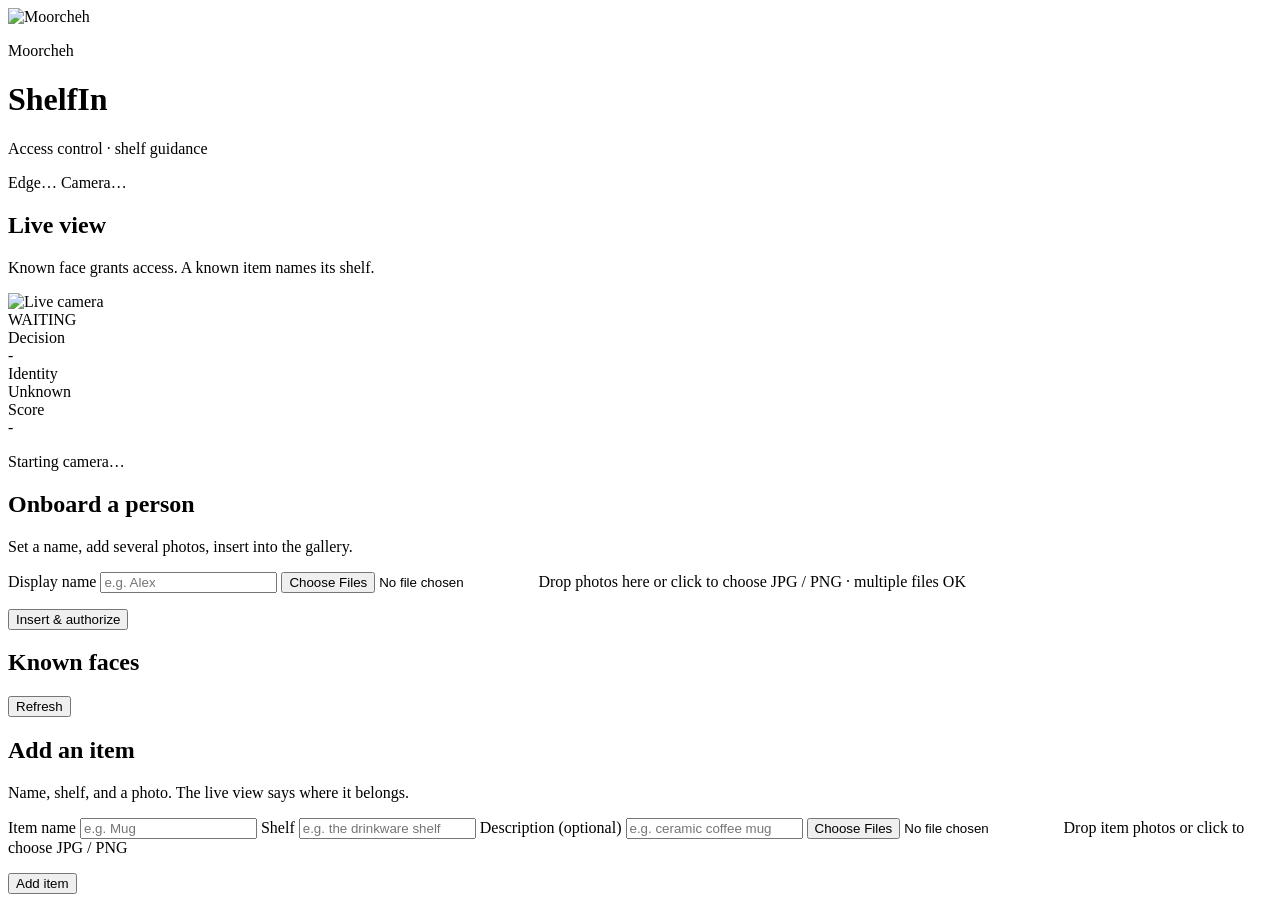
==== access_app/static/index.html @ 7ddf2696 "Add ShelfIn app content: access control and shelf guidance on Ventuno Q. Co-authored-by: Cursor <cur" ====
<!DOCTYPE html>
<html lang="en">
<head>
  <meta charset="UTF-8" />
  <meta name="viewport" content="width=device-width, initial-scale=1" />
  <title>ShelfIn</title>
  <link rel="preconnect" href="https://fonts.googleapis.com" />
  <link rel="preconnect" href="https://fonts.gstatic.com" crossorigin />
  <link href="https://fonts.googleapis.com/css2?family=IBM+Plex+Sans:wght@400;500;600;700&family=IBM+Plex+Mono:wght@500;600&display=swap" rel="stylesheet" />
  <link rel="stylesheet" href="/static/styles.css" />
  <link rel="icon" href="/static/brand/moorcheh-logo.png" type="image/png" />
</head>
<body>
  <div class="app">
    <header class="top">
      <div class="brand">
        <img class="brand-logo" src="/static/brand/moorcheh-logo.png" alt="Moorcheh" width="48" height="48" />
        <div>
          <p class="brand-name">Moorcheh</p>
          <h1>ShelfIn</h1>
          <p class="sub">Access control · shelf guidance</p>
        </div>
      </div>
      <div class="meta" id="meta">
        <span id="edgePill" class="pill">Edge…</span>
        <span id="camPill" class="pill">Camera…</span>
      </div>
    </header>

    <main class="grid">
      <section class="panel live">
        <div class="panel-head">
          <h2>Live view</h2>
          <p>Known face grants access. A known item names its shelf.</p>
        </div>
        <div class="viewport">
          <img id="stream" src="/api/stream" alt="Live camera" />
          <div id="gateOverlay" class="gate-overlay waiting" aria-live="polite">
            <div id="banner" class="banner waiting">WAITING</div>
          </div>
        </div>
        <div class="status-row">
          <div>
            <div class="label">Decision</div>
            <div id="decision" class="decision">-</div>
          </div>
          <div>
            <div class="label">Identity</div>
            <div id="identity" class="mono">Unknown</div>
          </div>
          <div>
            <div class="label">Score</div>
            <div id="score" class="mono">-</div>
          </div>
        </div>
        <p id="message" class="message">Starting camera…</p>
      </section>

      <section class="panel onboard">
        <div class="panel-head">
          <h2>Onboard a person</h2>
          <p>Set a name, add several photos, insert into the gallery.</p>
        </div>
        <form id="enrollForm">
          <label>
            Display name
            <input id="personName" name="name" type="text" placeholder="e.g. Alex" required maxlength="64" autocomplete="off" />
          </label>
          <label class="drop" id="dropZone">
            <input id="photoInput" name="photos" type="file" accept="image/*" multiple required />
            <span id="dropText">Drop photos here or click to choose</span>
            <span class="hint">JPG / PNG · multiple files OK</span>
          </label>
          <ul id="fileList" class="file-list"></ul>
          <button type="submit" id="enrollBtn">Insert &amp; authorize</button>
          <p id="enrollMsg" class="enroll-msg" hidden></p>
        </form>

        <div class="panel-head gallery-head">
          <h2>Known faces</h2>
          <button type="button" id="refreshFaces" class="ghost">Refresh</button>
        </div>
        <ul id="peopleList" class="people"></ul>

        <div class="panel-head gallery-head">
          <h2>Add an item</h2>
          <p>Name, shelf, and a photo. The live view says where it belongs.</p>
        </div>
        <form id="objectForm">
          <label>
            Item name
            <input id="itemName" name="name" type="text" placeholder="e.g. Mug" required maxlength="64" autocomplete="off" />
          </label>
          <label>
            Shelf
            <input id="itemShelf" name="shelf" type="text" placeholder="e.g. the drinkware shelf" required maxlength="64" autocomplete="off" />
          </label>
          <label>
            Description (optional)
            <input id="itemDescription" name="description" type="text" placeholder="e.g. ceramic coffee mug" maxlength="64" autocomplete="off" />
          </label>
          <label class="drop" id="itemDrop">
            <input id="itemPhotos" name="photos" type="file" accept="image/*" multiple required />
            <span id="itemDropText">Drop item photos or click to choose</span>
            <span class="hint">JPG / PNG</span>
          </label>
          <ul id="itemFileList" class="file-list"></ul>
          <button type="submit" id="itemBtn">Add item</button>
          <p id="itemMsg" class="enroll-msg" hidden></p>
        </form>
        <ul id="itemList" class="people"></ul>
      </section>
    </main>
  </div>
  <script src="/static/app.js"></script>
</body>
</html>
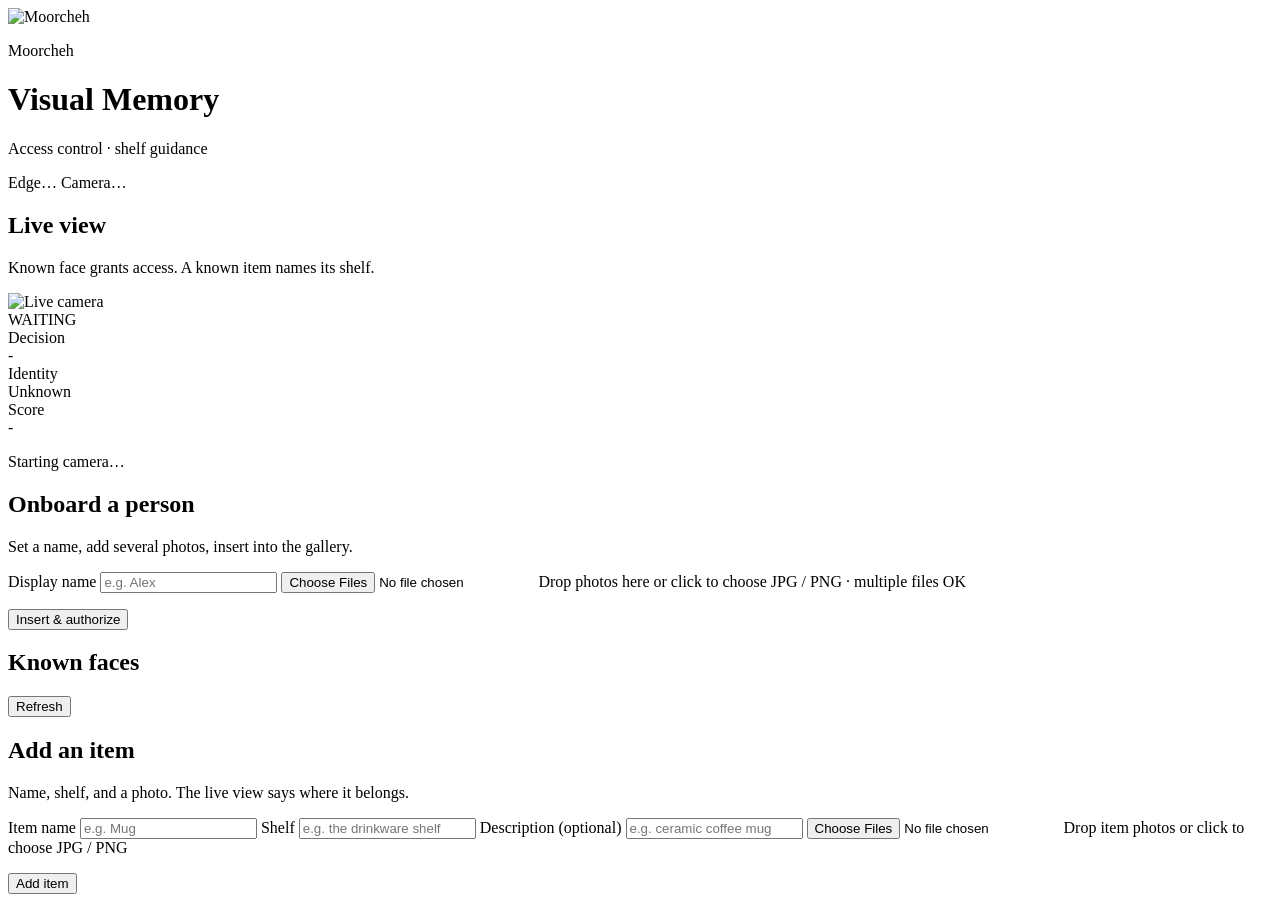
==== commit c6408421: "Rename project from ShelfIn to Visual Memory, updating documentation, scripts, and code references a" ====
--- a/access_app/static/index.html
+++ b/access_app/static/index.html
@@ -3,7 +3,7 @@
 <head>
   <meta charset="UTF-8" />
   <meta name="viewport" content="width=device-width, initial-scale=1" />
-  <title>ShelfIn</title>
+  <title>Visual Memory</title>
   <link rel="preconnect" href="https://fonts.googleapis.com" />
   <link rel="preconnect" href="https://fonts.gstatic.com" crossorigin />
   <link href="https://fonts.googleapis.com/css2?family=IBM+Plex+Sans:wght@400;500;600;700&family=IBM+Plex+Mono:wght@500;600&display=swap" rel="stylesheet" />
@@ -17,7 +17,7 @@
         <img class="brand-logo" src="/static/brand/moorcheh-logo.png" alt="Moorcheh" width="48" height="48" />
         <div>
           <p class="brand-name">Moorcheh</p>
-          <h1>ShelfIn</h1>
+          <h1>Visual Memory</h1>
           <p class="sub">Access control · shelf guidance</p>
         </div>
       </div>
